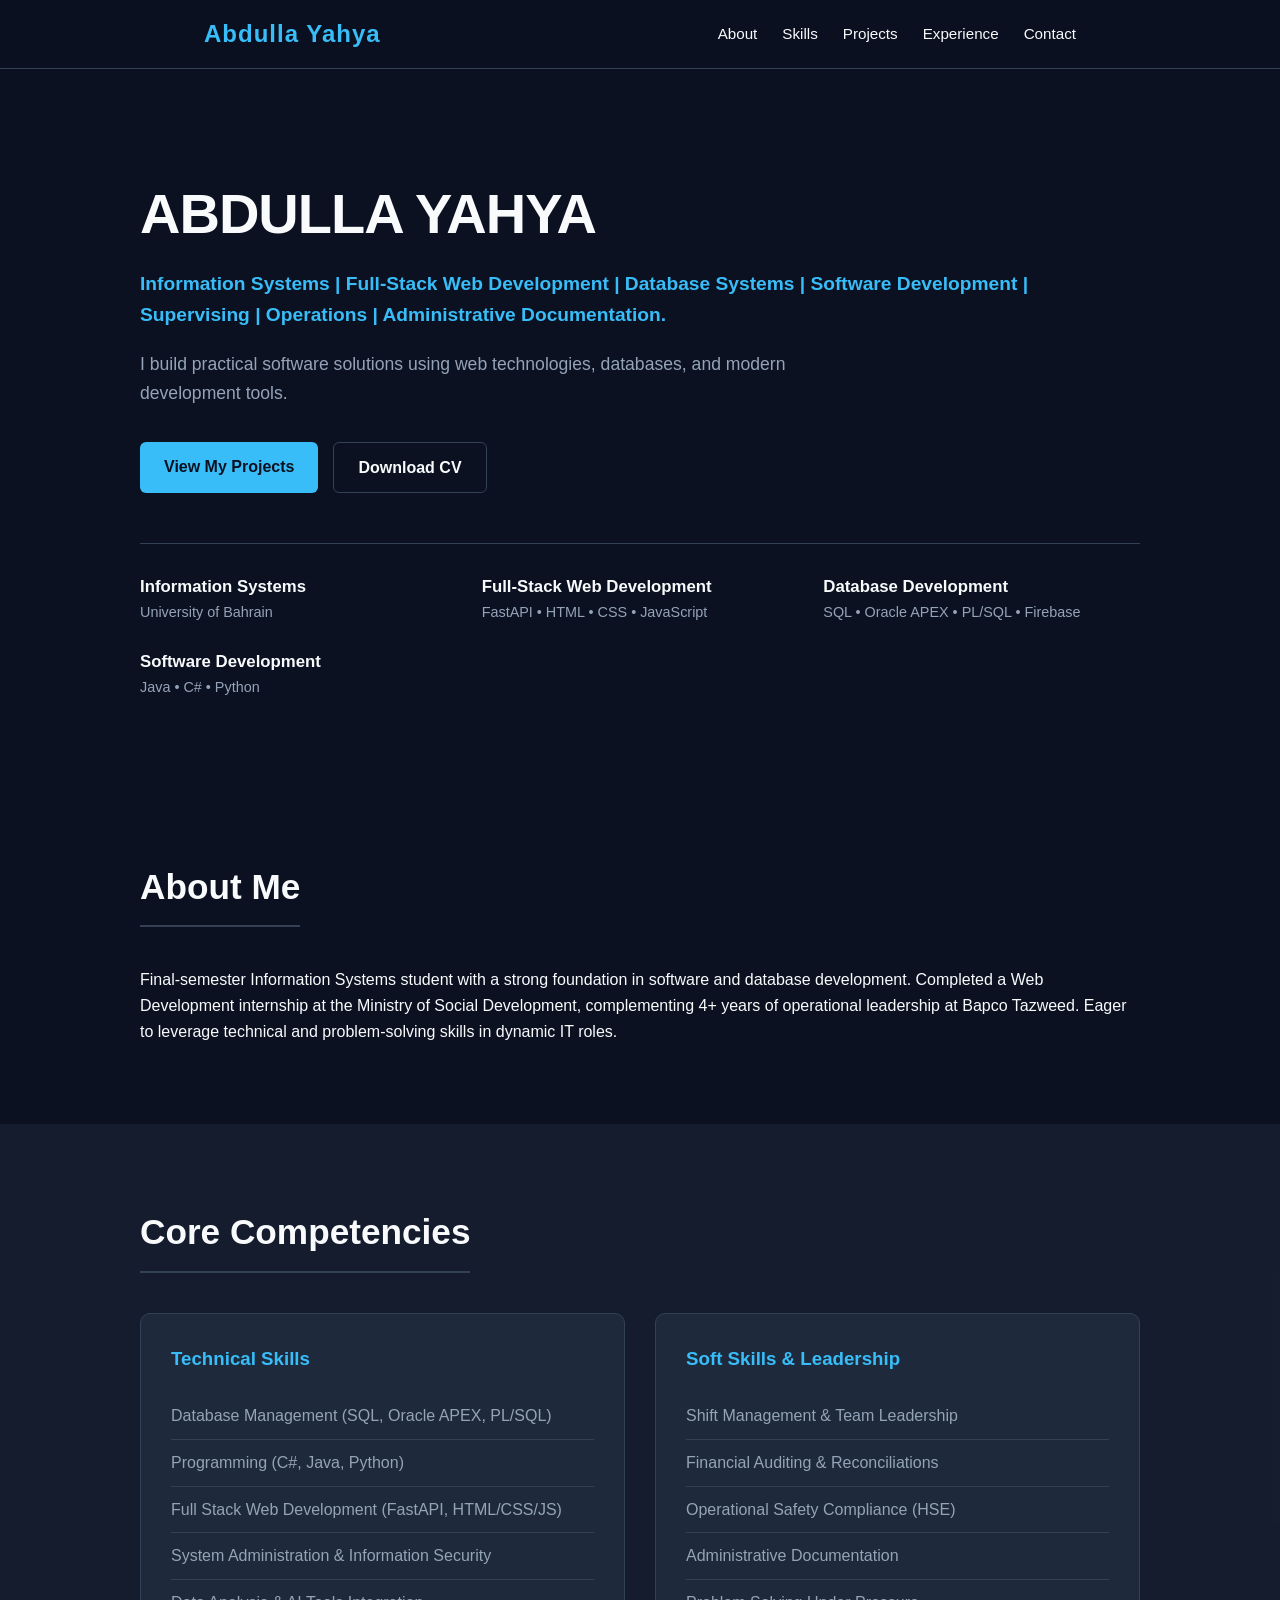
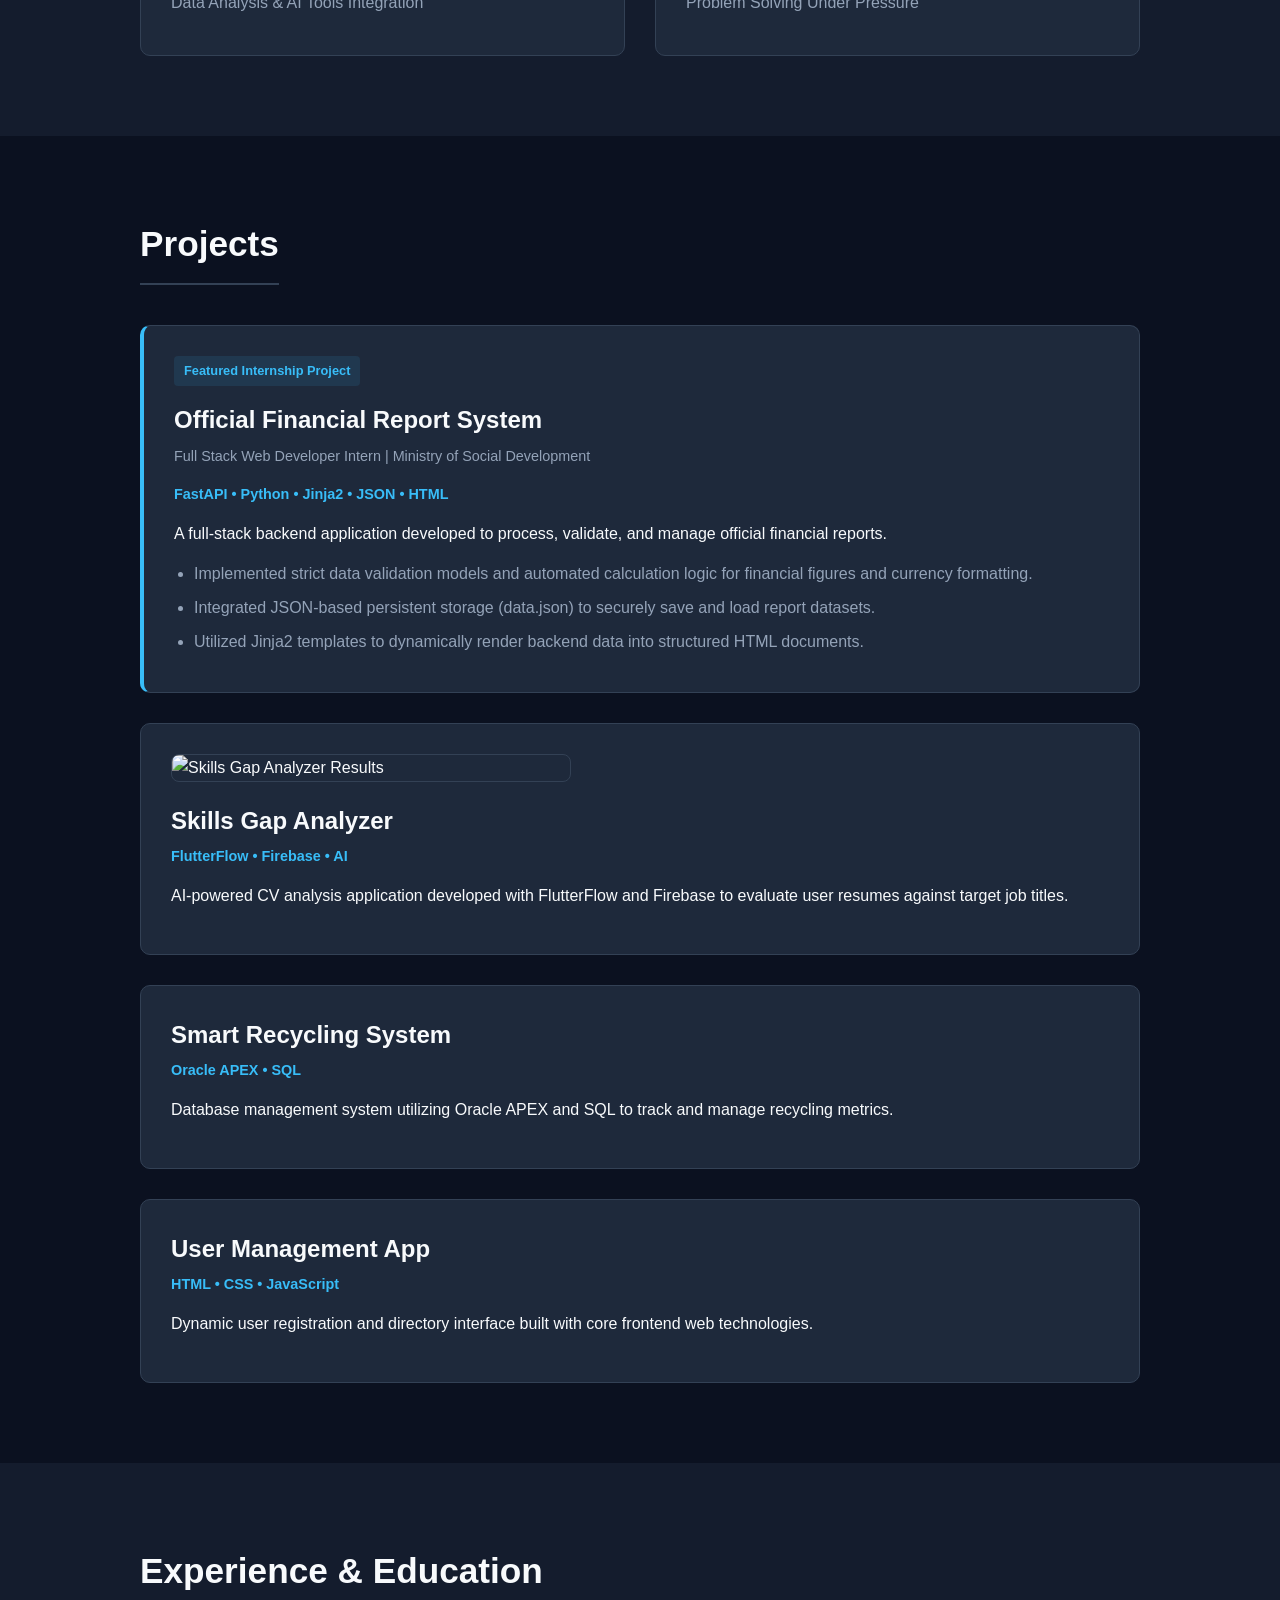
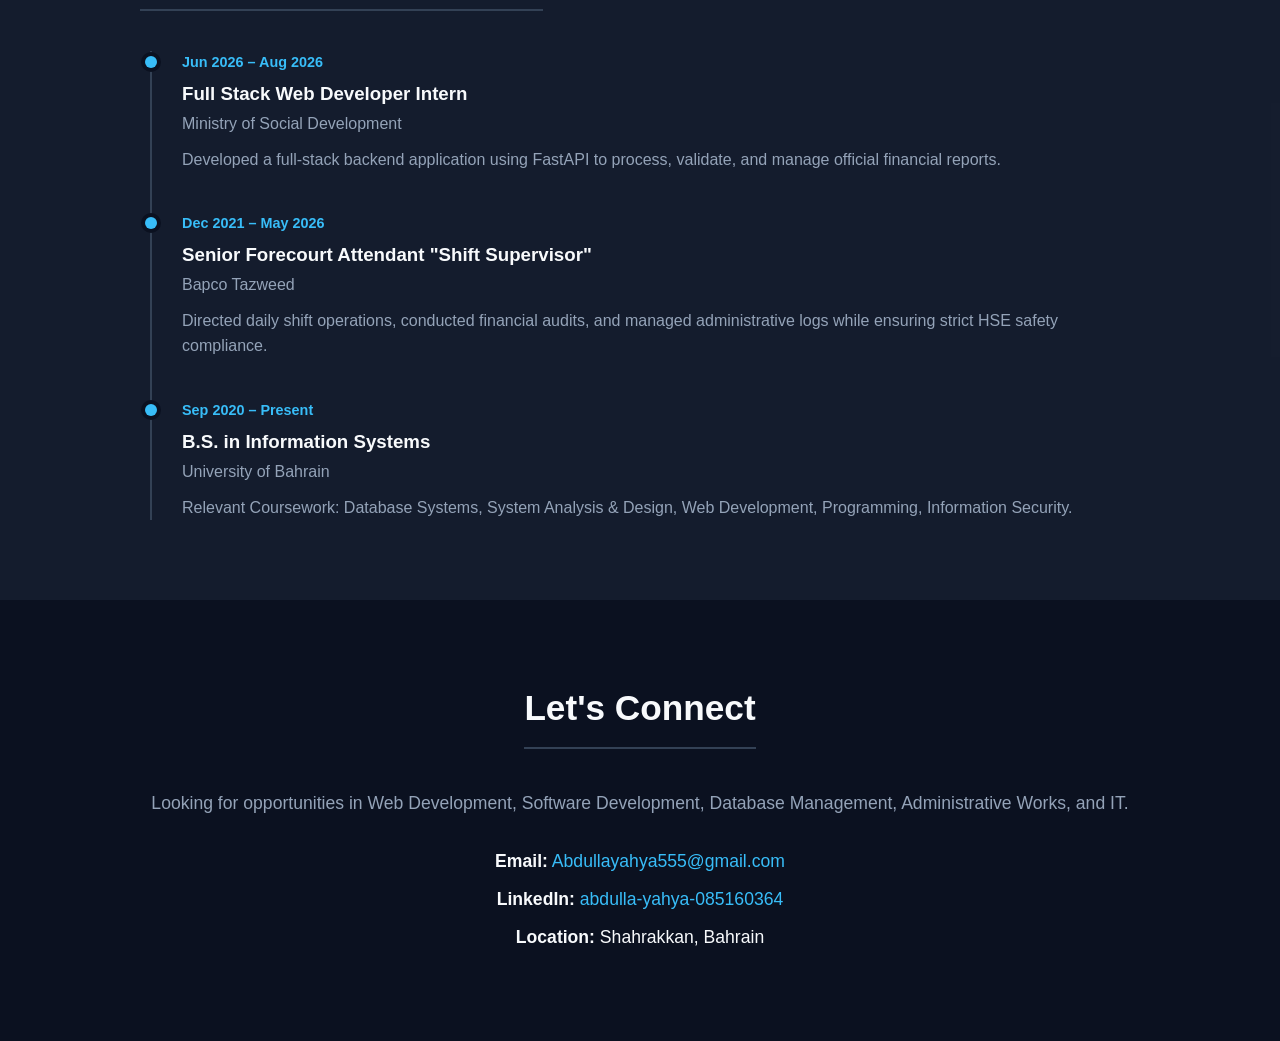
==== index.html @ 21debc5f "Add files via upload" ====
<!DOCTYPE html>
<html lang="en">
<head>
  <meta charset="UTF-8" />
  <meta name="viewport" content="width=device-width, initial-scale=1.0" />
  <title>Abdulla Yahya | Portfolio</title>
  <link rel="stylesheet" href="style.css" />
</head>
<body>
  <!-- Navigation Bar -->
  <nav class="navbar">
    <div class="nav-container">
      <a href="#hero" class="logo">Abdulla Yahya</a>
      <ul class="nav-links">
        <li><a href="#about">About</a></li>
        <li><a href="#skills">Skills</a></li>
        <li><a href="#projects">Projects</a></li>
        <li><a href="#experience">Experience</a></li>
        <li><a href="#contact">Contact</a></li>
      </ul>
    </div>
  </nav>

  <!-- Hero Section -->
  <header id="hero" class="hero-section">
    <div class="container hero-content">
      <h1>ABDULLA YAHYA</h1>
      <p class="subtitle">Information Systems | Full-Stack Web Development | Database Systems | Software Development | Supervising | Operations | Administrative Documentation.</p>
      <p class="hero-text">
        I build practical software solutions using web technologies, databases, and modern development tools.
      </p>
      <div class="cta-buttons">
        <a href="#projects" class="btn primary-btn">View My Projects</a>
        <!-- Ensure this file name exactly matches the PDF in your folder -->
        <a href="Abdulla_Yahya_CV_PDF.pdf" class="btn secondary-btn" target="_blank">Download CV</a>
      </div>
      <div class="hero-highlights">
        <div>
          <h4>Information Systems</h4>
          <p>University of Bahrain</p>
        </div>
        <div>
          <h4>Full-Stack Web Development</h4>
          <p>FastAPI • HTML • CSS • JavaScript</p>
        </div>
        <div>
          <h4>Database Development</h4>
          <p>SQL • Oracle APEX • PL/SQL • Firebase</p>
        </div>
         <div>
          <h4>Software Development</h4>
          <p>Java • C# • Python </p>
        </div>
      </div>
    </div>
  </header>

  <!-- About Section -->
  <section id="about" class="section">
    <div class="container">
      <h2 class="section-title">About Me</h2>
      <div class="about-content">
        <p>
          Final-semester Information Systems student with a strong foundation in software and database development. Completed a Web Development internship at the Ministry of Social Development, complementing 4+ years of operational leadership at Bapco Tazweed. Eager to leverage technical and problem-solving skills in dynamic IT roles.
        </p>
      </div>
    </div>
  </section>

  <!-- Skills Section -->
  <section id="skills" class="section bg-card">
    <div class="container">
      <h2 class="section-title">Core Competencies</h2>
      <div class="skills-grid">
        <div class="skill-category">
          <h3>Technical Skills</h3>
          <ul>
            <li>Database Management (SQL, Oracle APEX, PL/SQL)</li>
            <li>Programming (C#, Java, Python)</li>
            <li>Full Stack Web Development (FastAPI, HTML/CSS/JS)</li>
            <li>System Administration & Information Security</li>
            <li>Data Analysis & AI Tools Integration</li>
          </ul>
        </div>
        <div class="skill-category">
          <h3>Soft Skills & Leadership</h3>
          <ul>
            <li>Shift Management & Team Leadership</li>
            <li>Financial Auditing & Reconciliations</li>
            <li>Operational Safety Compliance (HSE)</li>
            <li>Administrative Documentation</li>
            <li>Problem Solving Under Pressure</li>
          </ul>
        </div>
      </div>
    </div>
  </section>

  <!-- Projects Section -->
  <section id="projects" class="section">
    <div class="container">
      <h2 class="section-title">Projects</h2>
      <div class="projects-list">
        
        <!-- Project 1: Ministry Internship -->
        <div class="project-card featured">
          <span class="badge">Featured Internship Project</span>
          <h3>Official Financial Report System</h3>
          <p class="role-timeline">Full Stack Web Developer Intern | Ministry of Social Development</p>
          <div class="tech-stack">FastAPI • Python • Jinja2 • JSON • HTML</div>
          <p class="project-desc">
            A full-stack backend application developed to process, validate, and manage official financial reports.
          </p>
          <ul class="features-list">
            <li>Implemented strict data validation models and automated calculation logic for financial figures and currency formatting.</li>
            <li>Integrated JSON-based persistent storage (data.json) to securely save and load report datasets.</li>
            <li>Utilized Jinja2 templates to dynamically render backend data into structured HTML documents.</li>
          </ul>
        </div>

        <!-- Project 2: Skills Gap Analyzer -->
        <div class="project-card">
          <!-- Image added here based on your assets folder -->
          <img src="assets/cv analsis result page.png" alt="Skills Gap Analyzer Results" class="project-image">
          <h3>Skills Gap Analyzer</h3>
          <div class="tech-stack">FlutterFlow • Firebase • AI</div>
          <p class="project-desc">
            AI-powered CV analysis application developed with FlutterFlow and Firebase to evaluate user resumes against target job titles.
          </p>
        </div>

        <!-- Project 3: Smart Recycling System -->
        <div class="project-card">
          <h3>Smart Recycling System</h3>
          <div class="tech-stack">Oracle APEX • SQL</div>
          <p class="project-desc">
            Database management system utilizing Oracle APEX and SQL to track and manage recycling metrics.
          </p>
        </div>

        <!-- Project 4: User Management App -->
        <div class="project-card">
          <h3>User Management App</h3>
          <div class="tech-stack">HTML • CSS • JavaScript</div>
          <p class="project-desc">
            Dynamic user registration and directory interface built with core frontend web technologies.
          </p>
        </div>

      </div>
    </div>
  </section>

  <!-- Experience Section -->
  <section id="experience" class="section bg-card">
    <div class="container">
      <h2 class="section-title">Experience & Education</h2>
      <div class="timeline">
        
        <div class="timeline-item">
          <div class="timeline-dot"></div>
          <div class="timeline-date">Jun 2026 – Aug 2026</div>
          <div class="timeline-content">
            <h3>Full Stack Web Developer Intern</h3>
            <h4>Ministry of Social Development</h4>
            <p>Developed a full-stack backend application using FastAPI to process, validate, and manage official financial reports.</p>
          </div>
        </div>

        <div class="timeline-item">
          <div class="timeline-dot"></div>
          <div class="timeline-date">Dec 2021 – May 2026</div>
          <div class="timeline-content">
            <h3>Senior Forecourt Attendant "Shift Supervisor"</h3>
            <h4>Bapco Tazweed</h4>
            <p>Directed daily shift operations, conducted financial audits, and managed administrative logs while ensuring strict HSE safety compliance.</p>
          </div>
        </div>

        <div class="timeline-item">
          <div class="timeline-dot"></div>
          <div class="timeline-date">Sep 2020 – Present</div>
          <div class="timeline-content">
            <h3>B.S. in Information Systems</h3>
            <h4>University of Bahrain</h4>
            <p>Relevant Coursework: Database Systems, System Analysis & Design, Web Development, Programming, Information Security.</p>
          </div>
        </div>

      </div>
    </div>
  </section>

  <!-- Contact Section -->
  <section id="contact" class="section">
    <div class="container text-center">
      <h2 class="section-title">Let's Connect</h2>
      <p class="contact-desc">Looking for opportunities in Web Development, Software Development, Database Management, Administrative Works, and IT.</p>
      <div class="contact-details">
        <p><strong>Email:</strong> <a href="mailto:Abdullayahya555@gmail.com">Abdullayahya555@gmail.com</a></p>
        <p><strong>LinkedIn:</strong> <a href="https://www.linkedin.com/in/abdulla-yahya-085160364" target="_blank">abdulla-yahya-085160364</a></p>
        <p><strong>Location:</strong> Shahrakkan, Bahrain</p>
      </div>
    </div>
  </section>

  <script src="script.js"></script>
</body>
</html>
---- style.css ----
/* Color Palette & Variables */
:root {
  --bg-main: #0b1120;
  --bg-card: #1e293b;
  --text-main: #f8fafc;
  --text-muted: #94a3b8;
  --accent: #38bdf8;
  --accent-hover: #0ea5e9;
  --border-color: #334155;
  --max-width: 1000px;
}

/* Global Reset */
* {
  margin: 0;
  padding: 0;
  box-sizing: border-box;
  scroll-behavior: smooth;
  font-family: 'Segoe UI', Roboto, Helvetica, Arial, sans-serif;
}

body {
  background-color: var(--bg-main);
  color: var(--text-main);
  line-height: 1.6;
}

.container {
  width: 90%;
  max-width: var(--max-width);
  margin: 0 auto;
}

.section {
  padding: 80px 0;
}

.bg-card {
  background-color: rgba(30, 41, 59, 0.5); /* Slight transparency for depth */
}

/* Typography */
.section-title {
  font-size: 2.2rem;
  margin-bottom: 40px;
  color: var(--text-main);
  border-bottom: 2px solid var(--border-color);
  padding-bottom: 10px;
  display: inline-block;
}

/* Navigation */
.navbar {
  position: sticky;
  top: 0;
  background-color: rgba(11, 17, 32, 0.9);
  backdrop-filter: blur(10px);
  border-bottom: 1px solid var(--border-color);
  z-index: 1000;
}

.nav-container {
  display: flex;
  justify-content: space-between;
  align-items: center;
  padding: 15px 5%;
  max-width: var(--max-width);
  margin: 0 auto;
}

.logo {
  font-size: 1.5rem;
  font-weight: 700;
  color: var(--accent);
  text-decoration: none;
  letter-spacing: 1px;
}

.nav-links {
  display: flex;
  list-style: none;
  gap: 25px;
}

.nav-links a {
  color: var(--text-main);
  text-decoration: none;
  font-size: 0.95rem;
  transition: color 0.3s ease;
}

.nav-links a:hover {
  color: var(--accent);
}

/* Hero Section */
.hero-section {
  padding: 100px 0 80px;
}

.hero-content h1 {
  font-size: 3.5rem;
  letter-spacing: -1px;
  margin-bottom: 10px;
}

.subtitle {
  font-size: 1.2rem;
  color: var(--accent);
  font-weight: 600;
  margin-bottom: 20px;
}

.hero-text {
  font-size: 1.1rem;
  color: var(--text-muted);
  max-width: 650px;
  margin-bottom: 35px;
}

/* Buttons */
.cta-buttons {
  display: flex;
  gap: 15px;
  margin-bottom: 50px;
}

.btn {
  padding: 12px 24px;
  border-radius: 6px;
  text-decoration: none;
  font-weight: 600;
  font-size: 1rem;
  transition: all 0.3s ease;
}

.primary-btn {
  background-color: var(--accent);
  color: var(--bg-main);
}

.primary-btn:hover {
  background-color: var(--accent-hover);
}

.secondary-btn {
  background-color: transparent;
  border: 1px solid var(--border-color);
  color: var(--text-main);
}

.secondary-btn:hover {
  border-color: var(--text-main);
}

/* Hero Highlights */
.hero-highlights {
  display: grid;
  grid-template-columns: repeat(auto-fit, minmax(250px, 1fr));
  gap: 25px;
  border-top: 1px solid var(--border-color);
  padding-top: 30px;
}

.hero-highlights h4 {
  color: var(--text-main);
  font-size: 1.05rem;
}

.hero-highlights p {
  color: var(--text-muted);
  font-size: 0.9rem;
}

/* Skills Grid */
.skills-grid {
  display: grid;
  grid-template-columns: repeat(auto-fit, minmax(300px, 1fr));
  gap: 30px;
}

.skill-category {
  background-color: var(--bg-card);
  padding: 30px;
  border-radius: 10px;
  border: 1px solid var(--border-color);
}

.skill-category h3 {
  color: var(--accent);
  margin-bottom: 20px;
}

.skill-category ul {
  list-style-type: none;
}

.skill-category li {
  padding: 10px 0;
  border-bottom: 1px solid var(--border-color);
  color: var(--text-muted);
}

.skill-category li:last-child {
  border-bottom: none;
}

/* Projects */
.projects-list {
  display: grid;
  grid-template-columns: 1fr;
  gap: 30px;
}

.project-card {
  background-color: var(--bg-card);
  border: 1px solid var(--border-color);
  padding: 30px;
  border-radius: 10px;
  transition: transform 0.3s ease;
}

.project-card:hover {
  transform: translateY(-5px);
  border-color: var(--accent);
}

.project-card.featured {
  border-left: 4px solid var(--accent);
}

.badge {
  background-color: rgba(56, 189, 248, 0.1);
  color: var(--accent);
  font-size: 0.8rem;
  font-weight: 700;
  padding: 5px 10px;
  border-radius: 4px;
  display: inline-block;
  margin-bottom: 15px;
}

.project-card h3 {
  font-size: 1.5rem;
  margin-bottom: 5px;
}

.role-timeline {
  color: var(--text-muted);
  font-size: 0.9rem;
  margin-bottom: 15px;
}

.tech-stack {
  color: var(--accent);
  font-size: 0.9rem;
  font-weight: 600;
  margin-bottom: 15px;
}

.project-desc {
  color: var(--text-main);
  margin-bottom: 15px;
}

.features-list {
  margin-left: 20px;
  color: var(--text-muted);
}

.features-list li {
  margin-bottom: 8px;
}

.project-image {
  width: 100%;
  max-width: 400px;
  border-radius: 8px;
  margin-bottom: 20px;
  border: 1px solid var(--border-color);
  display: block;
}

/* Timeline (Experience) */
.timeline {
  border-left: 2px solid var(--border-color);
  margin-left: 10px;
  padding-left: 30px;
}

.timeline-item {
  position: relative;
  margin-bottom: 40px;
}

.timeline-item:last-child {
  margin-bottom: 0;
}

.timeline-dot {
  position: absolute;
  left: -37px;
  top: 5px;
  width: 12px;
  height: 12px;
  background-color: var(--accent);
  border-radius: 50%;
  box-shadow: 0 0 0 4px var(--bg-main);
}

.timeline-date {
  color: var(--accent);
  font-size: 0.9rem;
  font-weight: 600;
  margin-bottom: 5px;
}

.timeline-content h3 {
  color: var(--text-main);
  margin-bottom: 2px;
}

.timeline-content h4 {
  color: var(--text-muted);
  font-weight: 400;
  margin-bottom: 10px;
}

.timeline-content p {
  color: var(--text-muted);
}

/* Contact Details */
.text-center {
  text-align: center;
}

.contact-desc {
  color: var(--text-muted);
  font-size: 1.1rem;
  margin-bottom: 30px;
}

.contact-details p {
  margin: 10px 0;
  font-size: 1.1rem;
}

.contact-details a {
  color: var(--accent);
  text-decoration: none;
}

.contact-details a:hover {
  text-decoration: underline;
}

/* Responsive Design */
@media (max-width: 768px) {
  .nav-links {
    display: none; /* Can be expanded with a hamburger menu later */
  }
  .hero-content h1 {
    font-size: 2.5rem;
  }
  .cta-buttons {
    flex-direction: column;
  }
  .btn {
    text-align: center;
  }
}
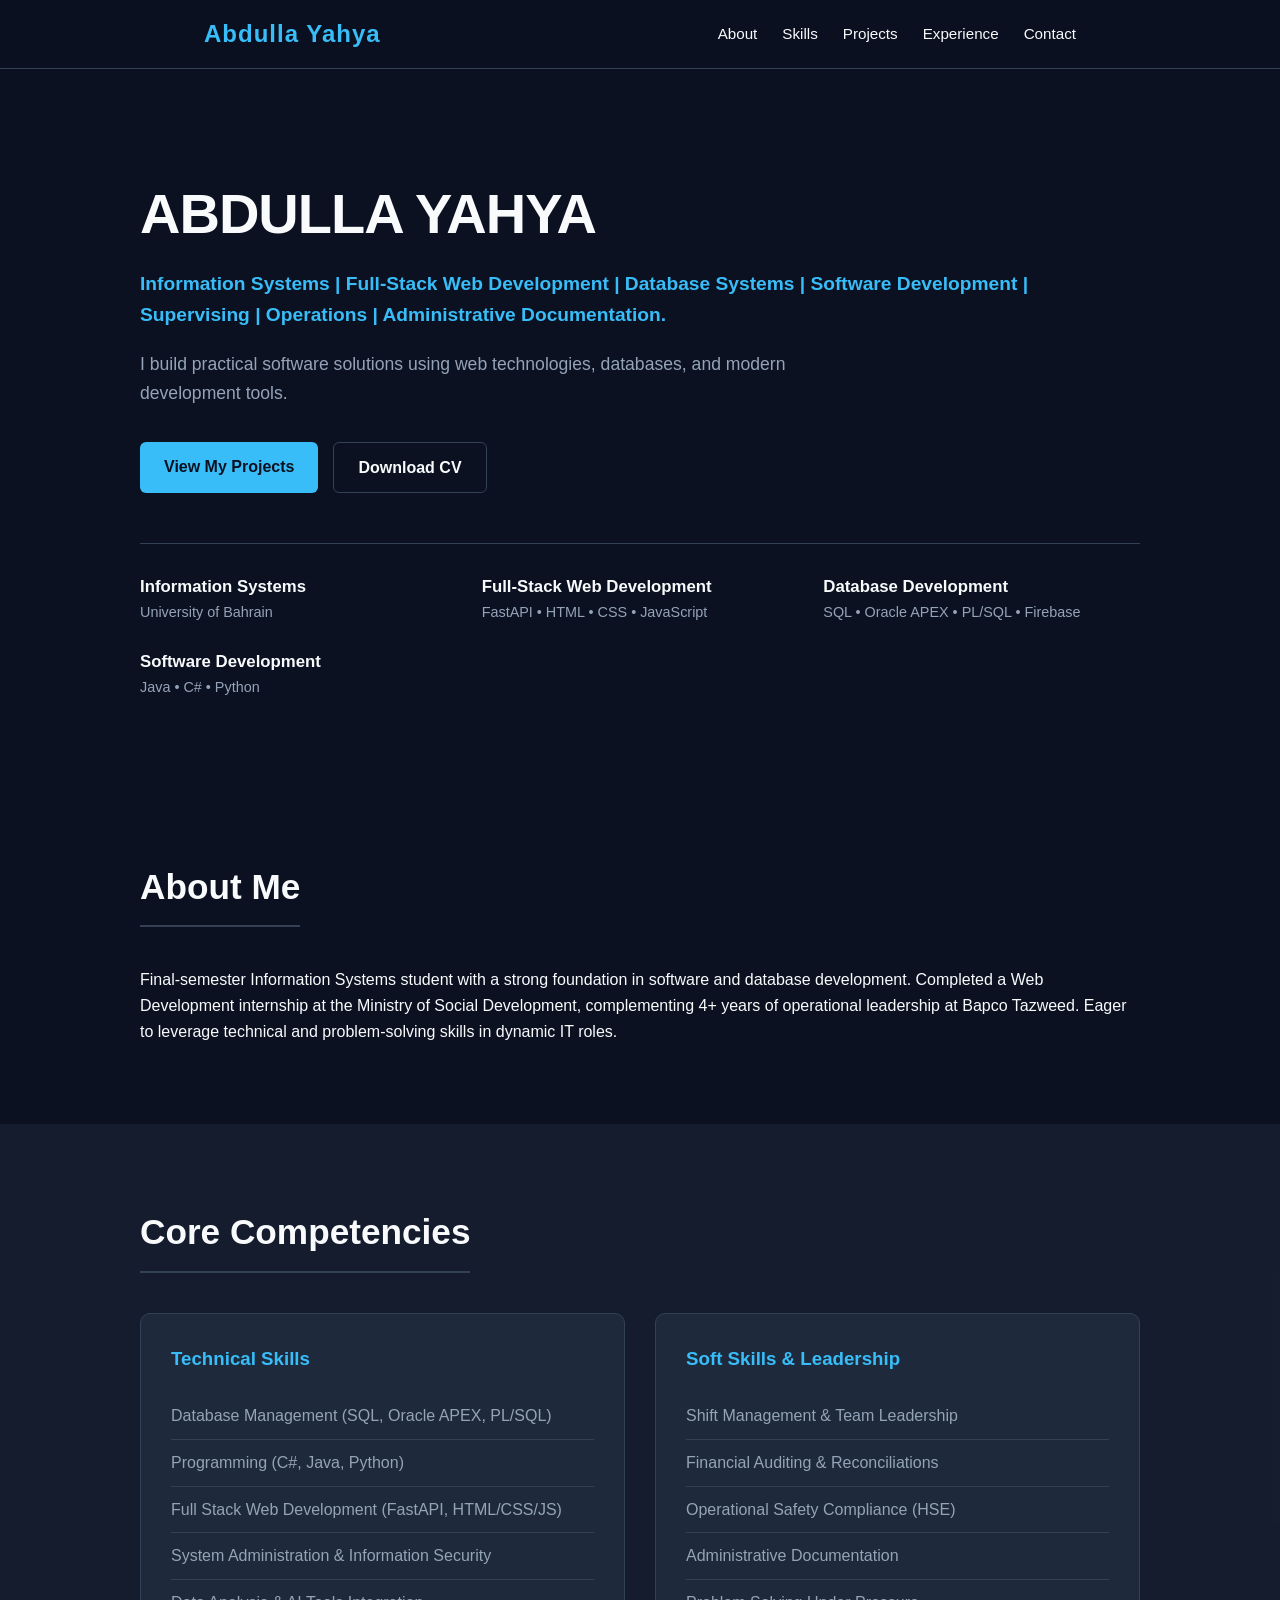
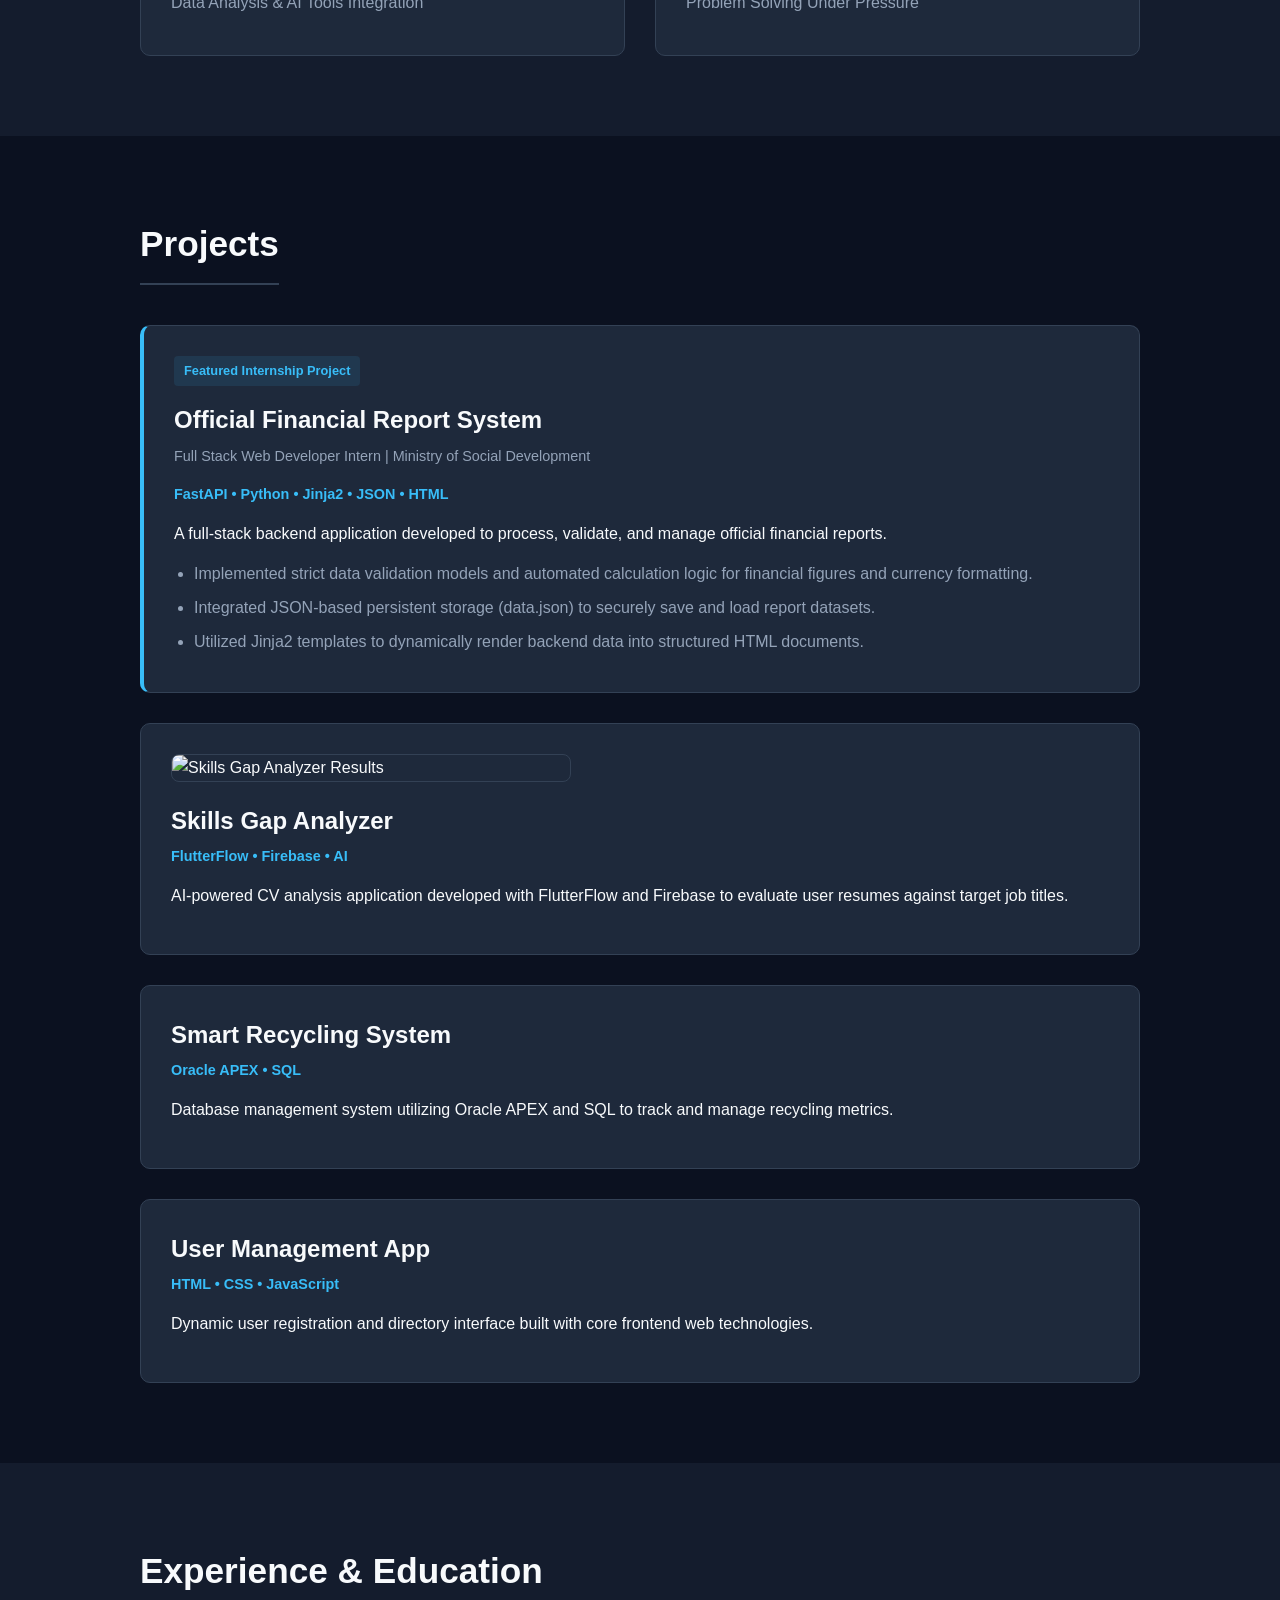
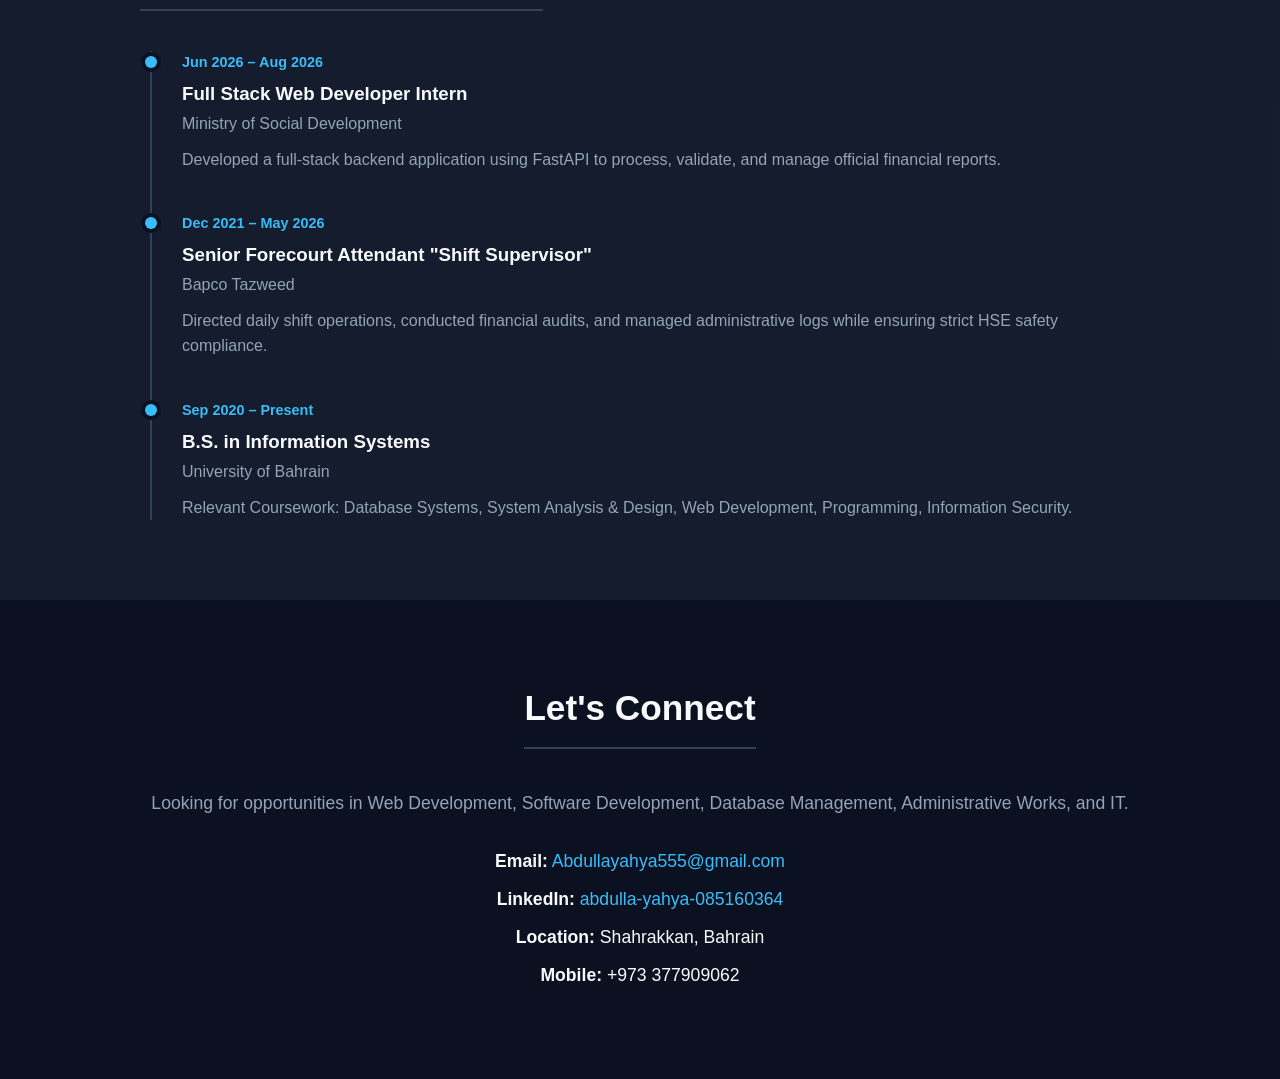
==== commit 467437bd: "Add mobile number to contact details Added mobile contact information to the contact details section" ====
--- a/index.html
+++ b/index.html
@@ -200,10 +200,12 @@
         <p><strong>Email:</strong> <a href="mailto:Abdullayahya555@gmail.com">Abdullayahya555@gmail.com</a></p>
         <p><strong>LinkedIn:</strong> <a href="https://www.linkedin.com/in/abdulla-yahya-085160364" target="_blank">abdulla-yahya-085160364</a></p>
         <p><strong>Location:</strong> Shahrakkan, Bahrain</p>
+        <p><strong>Mobile:</strong> +973 377909062</p>
+
       </div>
     </div>
   </section>
 
   <script src="script.js"></script>
 </body>
-</html>+</html>
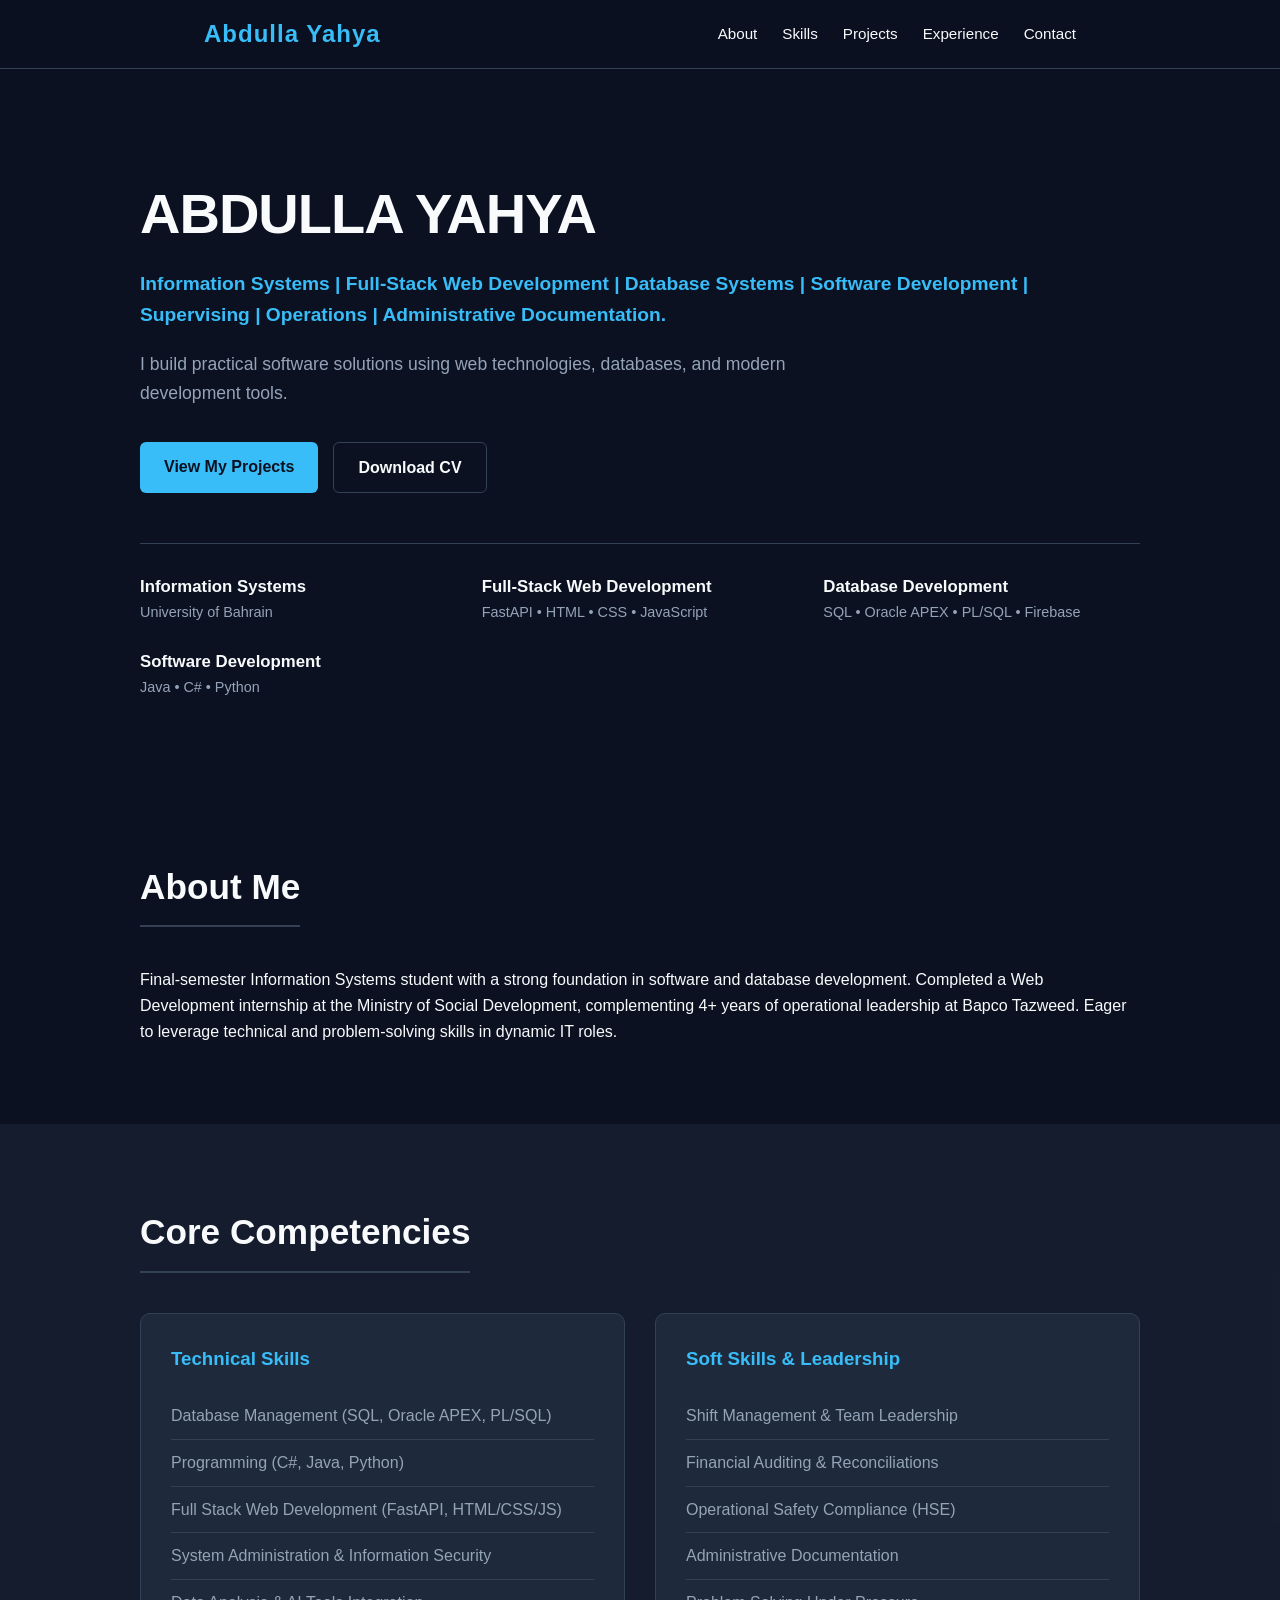
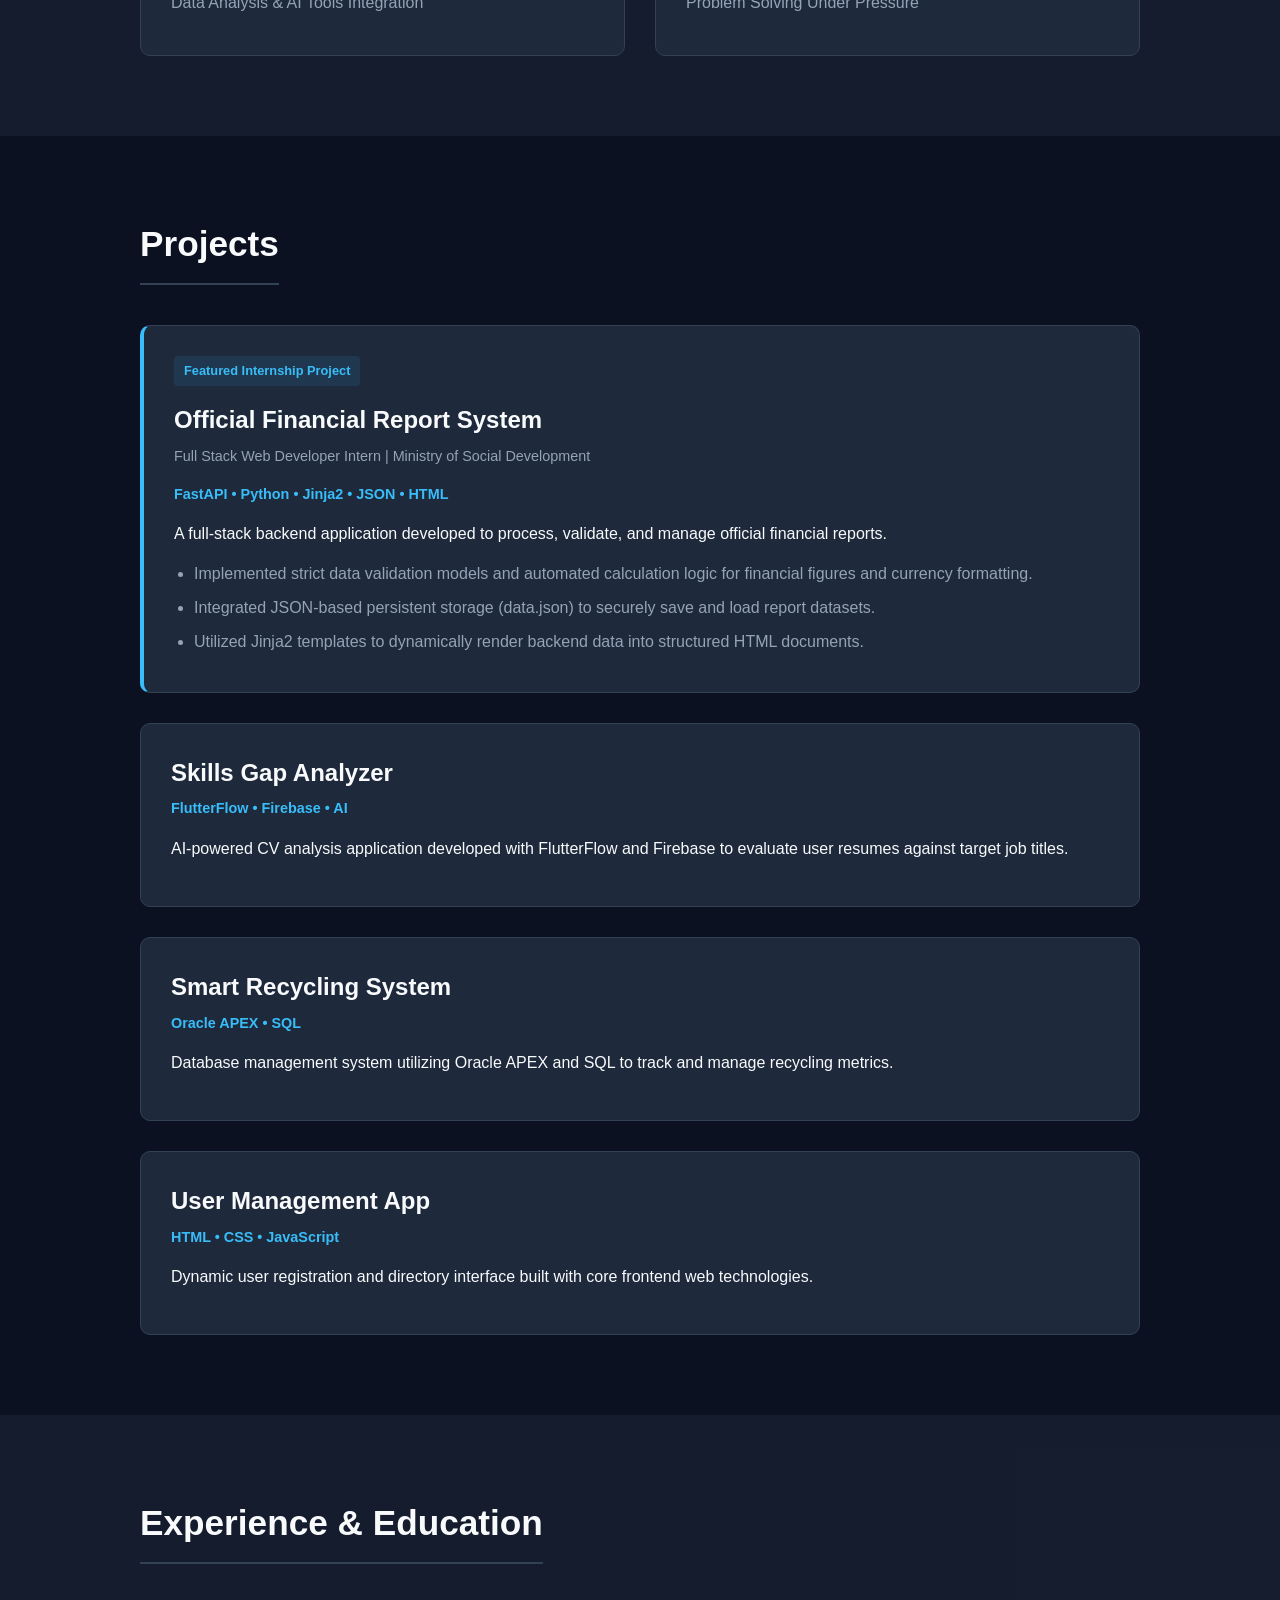
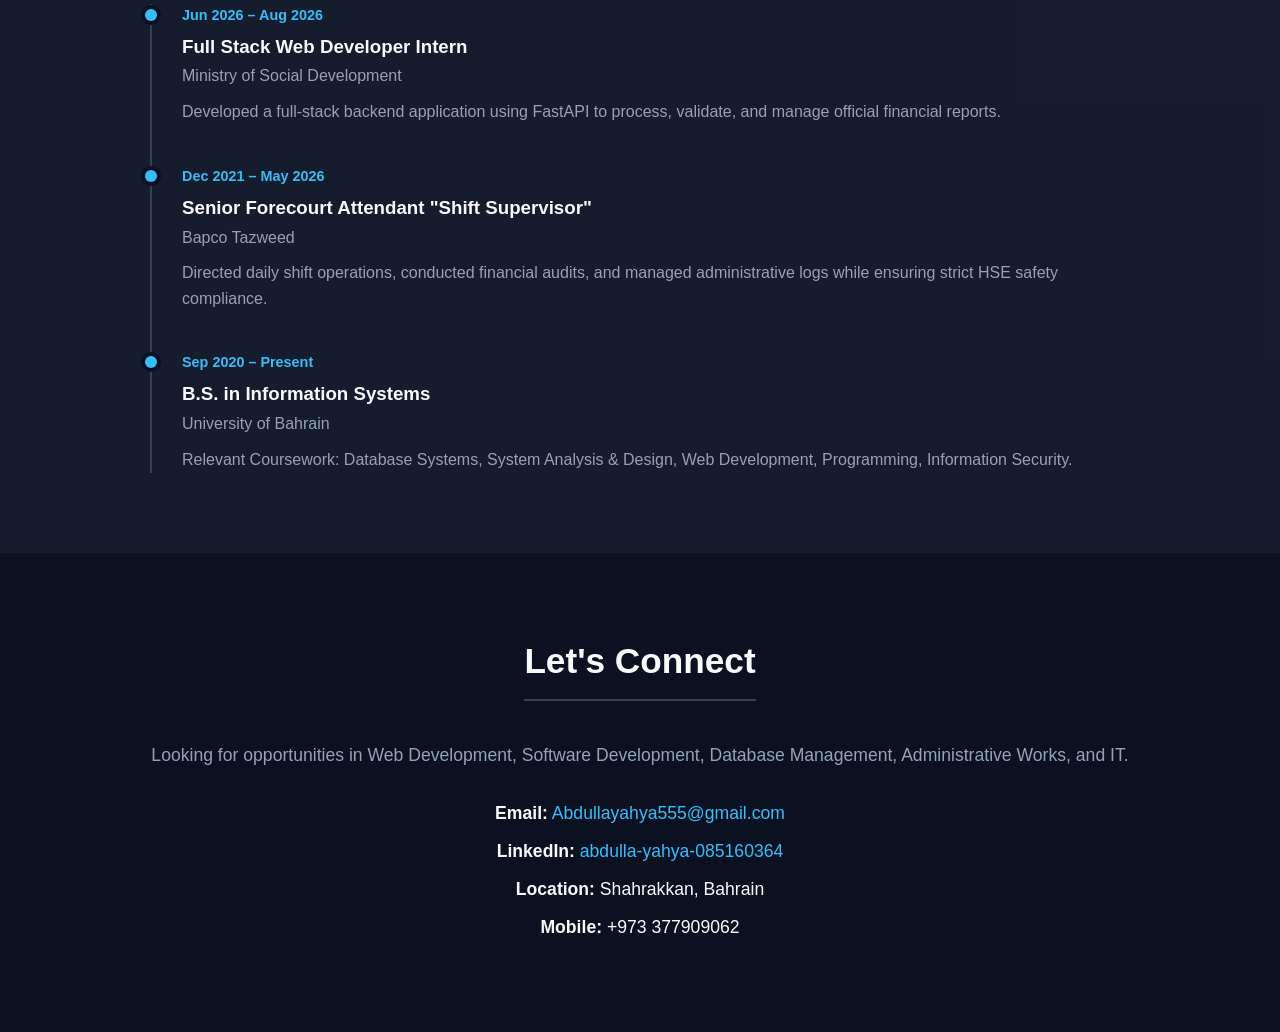
==== commit 911eb3c7: "editing the skills gap analyser label" ====
--- a/index.html
+++ b/index.html
@@ -121,7 +121,6 @@
         <!-- Project 2: Skills Gap Analyzer -->
         <div class="project-card">
           <!-- Image added here based on your assets folder -->
-          <img src="assets/cv analsis result page.png" alt="Skills Gap Analyzer Results" class="project-image">
           <h3>Skills Gap Analyzer</h3>
           <div class="tech-stack">FlutterFlow • Firebase • AI</div>
           <p class="project-desc">
